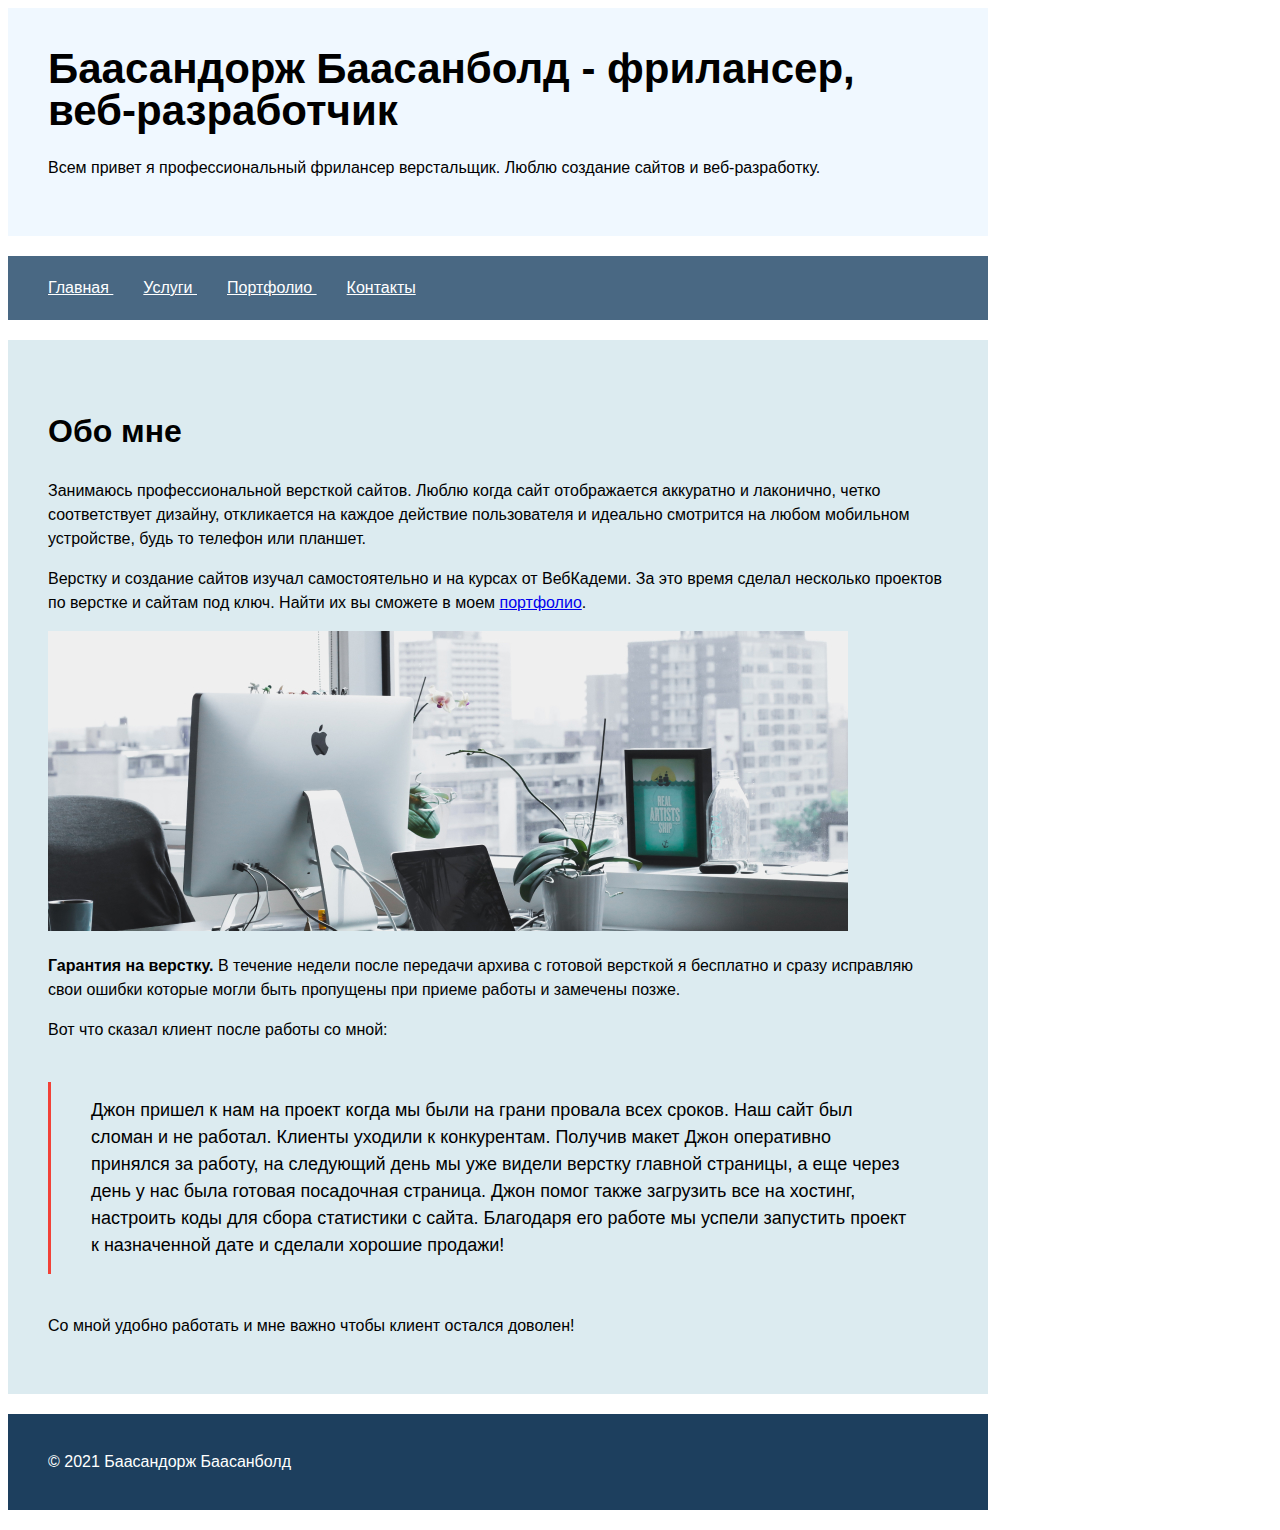
==== index.html @ 43f54112 "First week" ====
<!DOCTYPE html>
<html lang="ru">

<head>
    <meta charset="UTF-8" />
    <meta http-equiv="X-UA-Compatible" content="IE=edge" />
    <meta name="viewport" content="width=device-width, initial-scale=1.0" />
    <title>Главная, Баасандорж Баасанболд - фрилансер, веб-разработчик</title>
    <link rel="stylesheet" href="./css/main.css" />
</head>

<body>
    <header class="header">
        <h1>Баасандорж Баасанболд - фрилансер, веб-разработчик</h1>
        <p>
            Всем привет я профессиональный фрилансер верстальщик. Люблю создание сайтов и веб-разработку.
        </p>
    </header>

    <nav class="nav">
        <a href="./index.html">Главная </a>
        <a href="./services.html">Услуги </a>
        <a href="./portfolio.html">Портфолио </a>
        <a href="./contacts.html">Контакты </a>
    </nav>

    <main class="main">
        <h2>Обо мне</h2>
        <p>
            Занимаюсь профессиональной версткой сайтов. Люблю когда сайт отображается аккуратно и лаконично, четко соответствует дизайну, откликается на каждое действие пользователя и идеально смотрится на любом мобильном устройстве, будь то телефон или планшет.
        </p>
        <p>
            Верстку и создание сайтов изучал самостоятельно и на курсах от ВебКадеми. За это время сделал несколько проектов по верстке и сайтам под ключ. Найти их вы сможете в моем
            <a href="./portfolio.html">портфолио</a>.
        </p>

        <img src="./img/workplace.jpg" alt="Мой рабочий стол" />

        <p>
            <b>Гарантия на верстку.</b> В течение недели после передачи архива с готовой версткой я бесплатно и сразу исправляю свои ошибки которые могли быть пропущены при приеме работы и замечены позже.
        </p>
        <p>Вот что сказал клиент после работы со мной:</p>

        <blockquote>
            Джон пришел к нам на проект когда мы были на грани провала всех сроков. Наш сайт был сломан и не работал. Клиенты уходили к конкурентам. Получив макет Джон оперативно принялся за работу, на следующий день мы уже видели верстку главной страницы, а еще
            через день у нас была готовая посадочная страница. Джон помог также загрузить все на хостинг, настроить коды для сбора статистики с сайта. Благодаря его работе мы успели запустить проект к назначенной дате и сделали хорошие продажи!
        </blockquote>

        <p>Со мной удобно работать и мне важно чтобы клиент остался доволен!</p>
    </main>

    <footer class="footer">
        <p>© 2021 Баасандорж Баасанболд</p>
    </footer>
</body>

</html>
---- css/main.css ----
body {
    font-family: Arial, sans-serif;
    line-height: 1.5;
}

.header {
    background-color: #f0f8ff;
    color: #000;
    padding: 40px;
    width: 900px;
}

h1 {
    font-size: 42px;
    line-height: 1;
    margin-top: 0;
    margin-bottom: 24px;
}

.nav {
    background-color: #496883;
    color: #fff;
    margin-top: 20px;
    margin-bottom: 20px;
    width: 900px;
    padding: 20px 40px;
}

.nav a {
    margin-right: 30px;
    color: #fff;
}

.nav a:last-child {
    margin-right: 0px;
}

h2 {
    font-size: 32px;
    margin-bottom: 24px;
}

.main {
    background-color: #dcebf0;
    margin-top: 20px;
    margin-bottom: 20px;
    width: 900px;
    padding: 40px 40px;
}

p {
    font-size: 16px;
}

blockquote {
    font-size: 18px;
    padding: 15px 40px;
    margin: 40px 0;
    border-left: 3px solid #f24137;
}

.footer {
    background-color: #1d3f5e;
    color: white;
    margin-top: 20px;
    margin-bottom: 20px;
    width: 900px;
    padding: 20px 40px;
}

h3 {
    font-size: 26px;
    margin-bottom: 24px;
}

.div {
    margin-bottom: 100px;
}
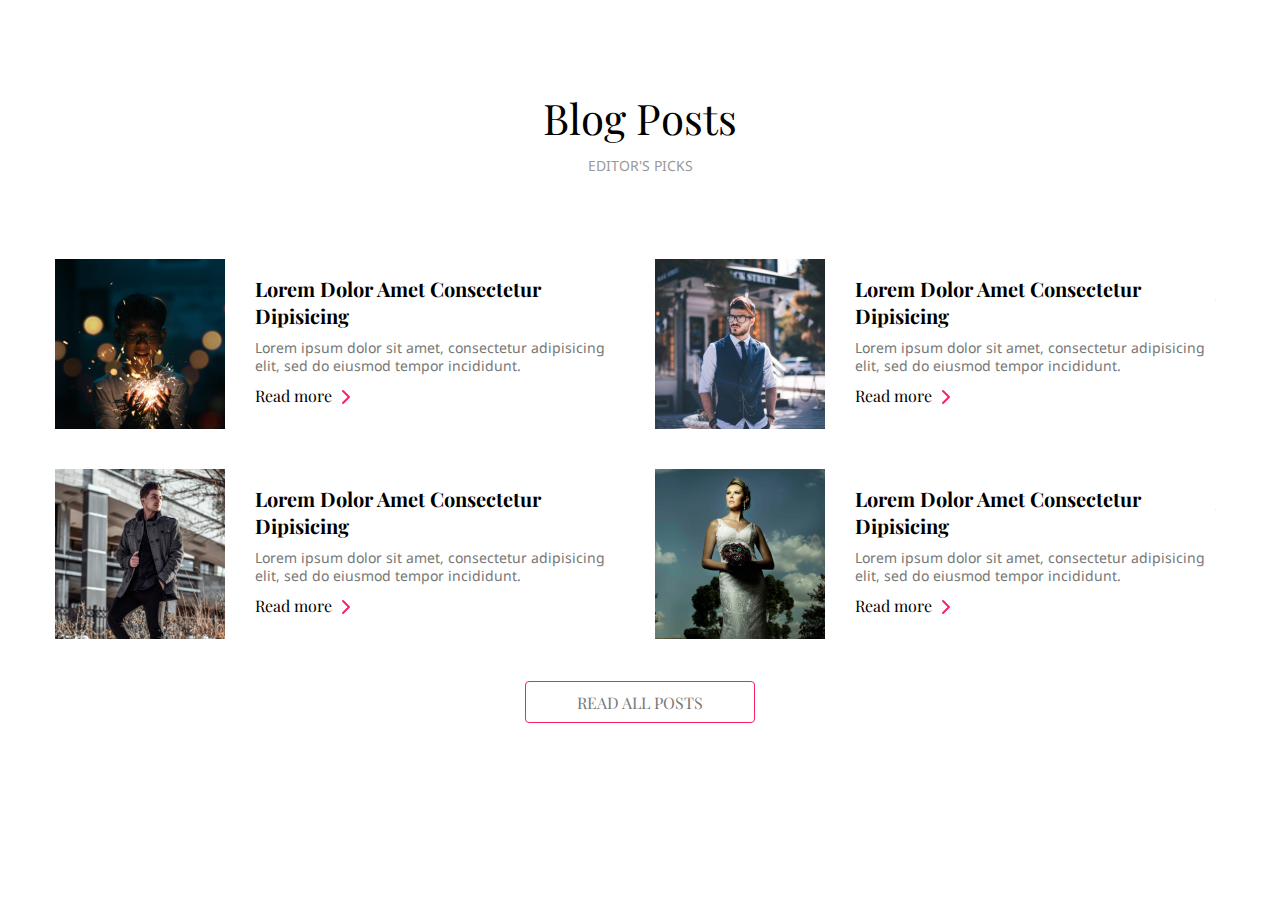
==== commit be0c6008: "Second Week" ====
--- a/index.html
+++ b/index.html
@@ -1,57 +1,100 @@
 <!DOCTYPE html>
-<html lang="ru">
-
-<head>
+<html lang="en">
+  <head>
     <meta charset="UTF-8" />
     <meta http-equiv="X-UA-Compatible" content="IE=edge" />
     <meta name="viewport" content="width=device-width, initial-scale=1.0" />
-    <title>Главная, Баасандорж Баасанболд - фрилансер, веб-разработчик</title>
+    <title>Blog Posts</title>
     <link rel="stylesheet" href="./css/main.css" />
-</head>
+    <link rel="preconnect" href="https://fonts.googleapis.com" />
+    <link rel="preconnect" href="https://fonts.gstatic.com" crossorigin />
+    <link
+      href="https://fonts.googleapis.com/css2?family=Noto+Sans&family=Playfair+Display&display=swap"
+      rel="stylesheet"
+    />
+  </head>
+  <body>
+    <div class="section">
+      <div class="container">
+        <div class="section-header">
+          <h1 class="section-header-title">Blog Posts</h1>
+          <p>EDITOR'S PICKS</p>
+        </div>
+        <!-- post-row -->
+        <div class="post-row">
+          <!-- post -->
+          <div class="post">
+            <div class="post-img-wrapper">
+              <img src="./img/post1.jpg" alt="" />
+            </div>
 
-<body>
-    <header class="header">
-        <h1>Баасандорж Баасанболд - фрилансер, веб-разработчик</h1>
-        <p>
-            Всем привет я профессиональный фрилансер верстальщик. Люблю создание сайтов и веб-разработку.
-        </p>
-    </header>
+            <div class="post-content">
+              <h2>Lorem Dolor Amet Consectetur Dipisicing</h2>
+              <p>
+                Lorem ipsum dolor sit amet, consectetur adipisicing elit, sed
+                do eiusmod tempor incididunt.
+              </p>
+              <a href="#" class="read-more"> Read more </a>
+            </div>
+          </div>
+          <!-- //post -->
 
-    <nav class="nav">
-        <a href="./index.html">Главная </a>
-        <a href="./services.html">Услуги </a>
-        <a href="./portfolio.html">Портфолио </a>
-        <a href="./contacts.html">Контакты </a>
-    </nav>
+          <!-- post -->
+          <div class="post">
+            <div class="post-img-wrapper">
+              <img src="./img/post2.jpg" alt="" />
+            </div>
 
-    <main class="main">
-        <h2>Обо мне</h2>
-        <p>
-            Занимаюсь профессиональной версткой сайтов. Люблю когда сайт отображается аккуратно и лаконично, четко соответствует дизайну, откликается на каждое действие пользователя и идеально смотрится на любом мобильном устройстве, будь то телефон или планшет.
-        </p>
-        <p>
-            Верстку и создание сайтов изучал самостоятельно и на курсах от ВебКадеми. За это время сделал несколько проектов по верстке и сайтам под ключ. Найти их вы сможете в моем
-            <a href="./portfolio.html">портфолио</a>.
-        </p>
+            <div class="post-content">
+              <h2>Lorem Dolor Amet Consectetur Dipisicing</h2>
+              <p>
+                Lorem ipsum dolor sit amet, consectetur adipisicing elit, sed
+                do eiusmod tempor incididunt.
+              </p>
+              <a href="#" class="read-more"> Read more </a>
+            </div>
+          </div>
+          <!-- //post -->
 
-        <img src="./img/workplace.jpg" alt="Мой рабочий стол" />
+          <!-- post -->
+          <div class="post">
+            <div class="post-img-wrapper">
+              <img src="./img/post3.jpg" alt="" />
+            </div>
 
-        <p>
-            <b>Гарантия на верстку.</b> В течение недели после передачи архива с готовой версткой я бесплатно и сразу исправляю свои ошибки которые могли быть пропущены при приеме работы и замечены позже.
-        </p>
-        <p>Вот что сказал клиент после работы со мной:</p>
+            <div class="post-content">
+              <h2>Lorem Dolor Amet Consectetur Dipisicing</h2>
+              <p>
+                Lorem ipsum dolor sit amet, consectetur adipisicing elit, sed
+                do eiusmod tempor incididunt.
+              </p>
+              <a href="#" class="read-more"> Read more </a>
+            </div>
+          </div>
+          <!-- //post -->
 
-        <blockquote>
-            Джон пришел к нам на проект когда мы были на грани провала всех сроков. Наш сайт был сломан и не работал. Клиенты уходили к конкурентам. Получив макет Джон оперативно принялся за работу, на следующий день мы уже видели верстку главной страницы, а еще
-            через день у нас была готовая посадочная страница. Джон помог также загрузить все на хостинг, настроить коды для сбора статистики с сайта. Благодаря его работе мы успели запустить проект к назначенной дате и сделали хорошие продажи!
-        </blockquote>
+          <!-- post -->
+          <div class="post">
+            <div class="post-img-wrapper">
+              <img src="./img/post4.jpg" alt="" />
+            </div>
 
-        <p>Со мной удобно работать и мне важно чтобы клиент остался доволен!</p>
-    </main>
-
-    <footer class="footer">
-        <p>© 2021 Баасандорж Баасанболд</p>
-    </footer>
-</body>
-
-</html>+            <div class="post-content">
+              <h2>Lorem Dolor Amet Consectetur Dipisicing</h2>
+              <p>
+                Lorem ipsum dolor sit amet, consectetur adipisicing elit, sed
+                do eiusmod tempor incididunt.
+              </p>
+              <a href="#" class="read-more"> Read more </a>
+            </div>
+          </div>
+          <!-- //post -->
+        </div>
+        <!-- //post-row -->
+        <div class="section-button-wrapper">
+          <a href="#" class="button"> READ ALL POSTS </a>
+        </div>
+      </div>
+    </div>
+  </body>
+</html>
--- a/css/main.css
+++ b/css/main.css
@@ -1,78 +1,142 @@
-body {
-    font-family: Arial, sans-serif;
-    line-height: 1.5;
+/* font-family: 'Noto Sans', sans-serif;
+font-family: 'Playfair Display', serif; */
+
+*, *::before, *::after {
+    box-sizing: border-box;
 }
 
-.header {
-    background-color: #f0f8ff;
-    color: #000;
-    padding: 40px;
-    width: 900px;
+body {
+    font-family: 'Noto Sans', sans-serif;
 }
 
-h1 {
-    font-size: 42px;
-    line-height: 1;
-    margin-top: 0;
-    margin-bottom: 24px;
+body,h1, h2, h3, h4, h5, h6,p {
+    margin: 0;
 }
 
-.nav {
-    background-color: #496883;
-    color: #fff;
-    margin-top: 20px;
-    margin-bottom: 20px;
-    width: 900px;
-    padding: 20px 40px;
+.container {
+    width: 1170px;
+    margin-left: auto;
+    margin-right: auto;
 }
 
-.nav a {
-    margin-right: 30px;
-    color: #fff;
+.section {
+    padding-top: 90px;
+    padding-bottom: 90px;
 }
 
-.nav a:last-child {
-    margin-right: 0px;
+.section-header {
+    margin-bottom: 86px;
+    text-align: center;
 }
 
-h2 {
-    font-size: 32px;
-    margin-bottom: 24px;
+.section-header-title {
+    margin-bottom: 10px;
+    font-family: 'Playfair Display', serif;
+    font-weight: 400;
+    font-size: 42px;
+    line-height: normal;
+    color: #000000;
 }
 
-.main {
-    background-color: #dcebf0;
-    margin-top: 20px;
-    margin-bottom: 20px;
-    width: 900px;
-    padding: 40px 40px;
+.section-header p {
+    font-size: 14px;
+    line-height: normal;
+    /* identical to box height */
+    text-transform: uppercase;
+    color: #999999;
 }
 
-p {
-    font-size: 16px;
+.post-row {
+    display: flex;
+    flex-direction: row;
+    flex-wrap: wrap;
+    justify-content: space-between;
 }
 
-blockquote {
-    font-size: 18px;
-    padding: 15px 40px;
-    margin: 40px 0;
-    border-left: 3px solid #f24137;
+.post {
+    margin-bottom: 40px;
+    display: flex;
+    flex-direction: row;
+    align-items: center;
+    width: 570px;
+    height: 170px;
 }
 
-.footer {
-    background-color: #1d3f5e;
-    color: white;
-    margin-top: 20px;
-    margin-bottom: 20px;
-    width: 900px;
-    padding: 20px 40px;
+.post-content {
+    margin-bottom: 10px;
+    font-weight: 400;
 }
 
-h3 {
-    font-size: 26px;
-    margin-bottom: 24px;
+.post-content h2 {
+    font-family: 'Playfair Display', serif;
+    font-size: 20px;
+    line-height: 27px;
+    color: #000000;
 }
 
-.div {
-    margin-bottom: 100px;
+.post-content p {
+    margin-top: 0;
+    font-size: 14px;
+    line-height: 130%;
+    /* or 18px */
+    color: #777777;
+    margin: 10px 0;
+}
+
+.post-img-wrapper {
+    flex-shrink: 0;
+    margin-right: 30px;
+}
+.img{
+    max-width: 100%;
+    height: auto;
+    vertical-align: top;
+}
+
+.read-more {
+    position: relative;
+    padding-right: 26px;
+    font-family: 'Playfair Display', serif;
+    font-weight: 400;
+    font-size: 16px;
+    line-height: 21px;
+    text-align: center;
+    color: #000000;
+    text-decoration: none;
+}
+
+.read-more::after {
+    content: "";
+    position: absolute;
+    top: 0;
+    right: 0;
+    display: block;
+    width: 24px;
+    height: 24px;
+    background-image: url('./../img/chevron-right.svg');
+}
+
+/* button */
+
+.section-button-wrapper {
+    text-align: center;
+    margin: top 36px;
+}
+
+.button {
+    display: inline-block;
+    padding-left: 51px;
+    padding-right: 51px;
+    text-decoration: none;
+    height: 42px;
+    background: #FFFFFF;
+    border: 1px solid #F72464;
+    border-radius: 4px;
+    font-family: 'Playfair Display', serif;
+    font-weight: 400;
+    font-size: 16px;
+    line-height: 42px;
+    text-align: center;
+    text-transform: uppercase;
+    color: #777777;
 }